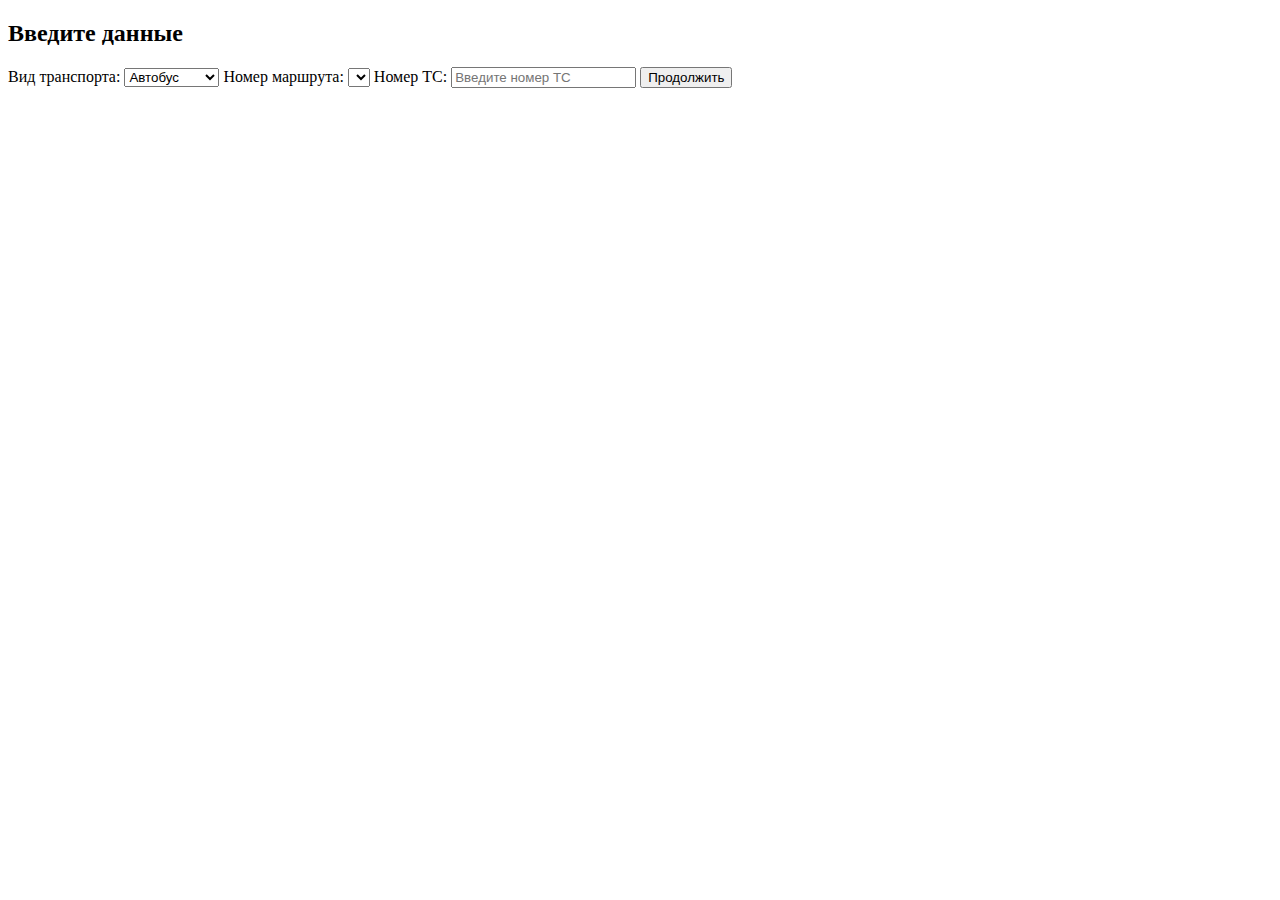
==== form.html @ e3666403 "x2" ====
<!DOCTYPE html>
<html lang="ru">
<head>
    <meta charset="UTF-8">
    <meta name="viewport" content="width=device-width, initial-scale=1.0">
    <title>Ввод данных</title>
    <link rel="stylesheet" href="styles.css">
    <script defer src="script.js"></script>
</head>
<body>
    <div class="container">
        <h2>Введите данные</h2>
        <label for="transportType">Вид транспорта:</label>
        <select id="transportType" onchange="updateRoutes()">
            <option value="bus">Автобус</option>
            <option value="trolleybus">Троллейбус</option>
        </select>
        
        <label for="routeNumber">Номер маршрута:</label>
        <select id="routeNumber"></select>
        
        <label for="vehicleNumber">Номер ТС:</label>
        <input type="text" id="vehicleNumber" placeholder="Введите номер ТС">
        
        <button onclick="submitForm()">Продолжить</button>
    </div>
</body>
</html>
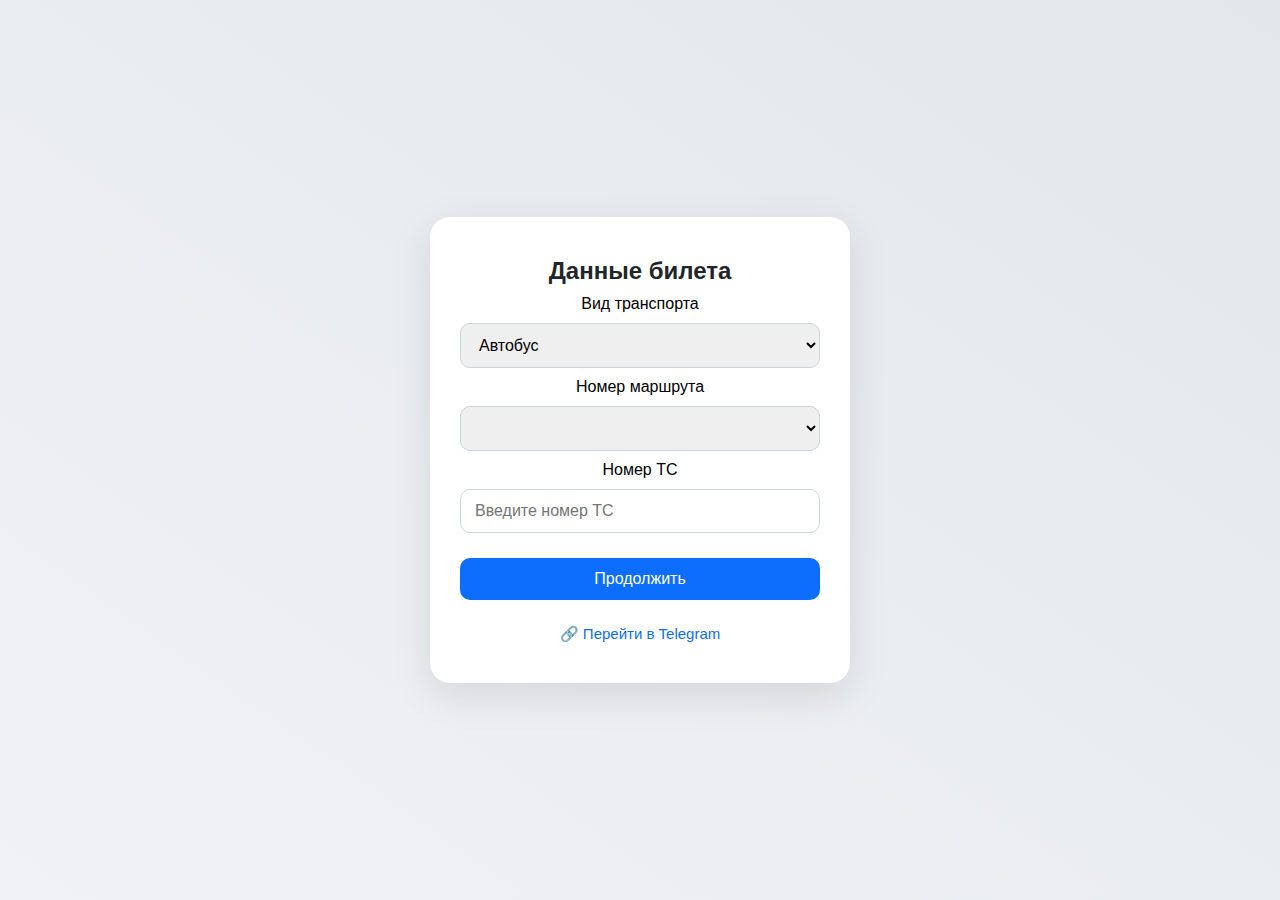
==== commit f56a0a70: "12" ====
--- a/form.html
+++ b/form.html
@@ -3,26 +3,28 @@
 <head>
     <meta charset="UTF-8">
     <meta name="viewport" content="width=device-width, initial-scale=1.0">
-    <title>Ввод данных</title>
+    <title>Данные билета</title>
     <link rel="stylesheet" href="styles.css">
     <script defer src="script.js"></script>
 </head>
 <body>
-    <div class="container">
-        <h2>Введите данные</h2>
-        <label for="transportType">Вид транспорта:</label>
+    <div class="card">
+        <h1>Данные билета</h1>
+
+        <label for="transportType">Вид транспорта</label>
         <select id="transportType" onchange="updateRoutes()">
             <option value="bus">Автобус</option>
             <option value="trolleybus">Троллейбус</option>
         </select>
-        
-        <label for="routeNumber">Номер маршрута:</label>
+
+        <label for="routeNumber">Номер маршрута</label>
         <select id="routeNumber"></select>
-        
-        <label for="vehicleNumber">Номер ТС:</label>
+
+        <label for="vehicleNumber">Номер ТС</label>
         <input type="text" id="vehicleNumber" placeholder="Введите номер ТС">
-        
+
         <button onclick="submitForm()">Продолжить</button>
+        <a class="telegram-link" href="https://t.me/sbpfreeticket" target="_blank">🔗 Перейти в Telegram</a>
     </div>
 </body>
-</html>+</html>
--- a/styles.css
+++ b/styles.css
@@ -0,0 +1,96 @@
+/* Базовая стилизация */
+* {
+    margin: 0;
+    padding: 0;
+    box-sizing: border-box;
+}
+
+body {
+    font-family: "Inter", "Segoe UI", Tahoma, sans-serif;
+    background: linear-gradient(to right top, #f0f2f5, #e3e7ec);
+    height: 100vh;
+    display: flex;
+    justify-content: center;
+    align-items: center;
+}
+
+/* Карточка */
+.card {
+    background: #fff;
+    padding: 40px 30px;
+    border-radius: 20px;
+    box-shadow: 0 12px 40px rgba(0, 0, 0, 0.1);
+    width: 100%;
+    max-width: 420px;
+    display: flex;
+    flex-direction: column;
+    align-items: center;
+}
+
+/* Заголовки */
+h1 {
+    font-size: 24px;
+    color: #212529;
+    margin-bottom: 10px;
+}
+
+.subtitle {
+    font-size: 14px;
+    color: #6c757d;
+    margin-bottom: 20px;
+}
+
+/* Инпуты и селекты */
+input, select {
+    width: 100%;
+    padding: 12px 14px;
+    margin: 10px 0;
+    font-size: 16px;
+    border: 1px solid #ced4da;
+    border-radius: 10px;
+    transition: 0.2s;
+}
+
+input:focus, select:focus {
+    border-color: #0d6efd;
+    outline: none;
+}
+
+/* Кнопка */
+button {
+    width: 100%;
+    padding: 12px;
+    margin-top: 15px;
+    font-size: 16px;
+    font-weight: 500;
+    background-color: #0d6efd;
+    color: white;
+    border: none;
+    border-radius: 10px;
+    cursor: pointer;
+    transition: background-color 0.25s;
+}
+
+button:hover {
+    background-color: #0b5ed7;
+}
+
+/* Ошибка */
+.error {
+    margin-top: 10px;
+    color: #e03131;
+    font-size: 14px;
+}
+
+/* Telegram-ссылка */
+.telegram-link {
+    margin-top: 25px;
+    color: #0d6efd;
+    text-decoration: none;
+    font-size: 15px;
+    transition: opacity 0.2s ease;
+}
+
+.telegram-link:hover {
+    opacity: 0.7;
+}
